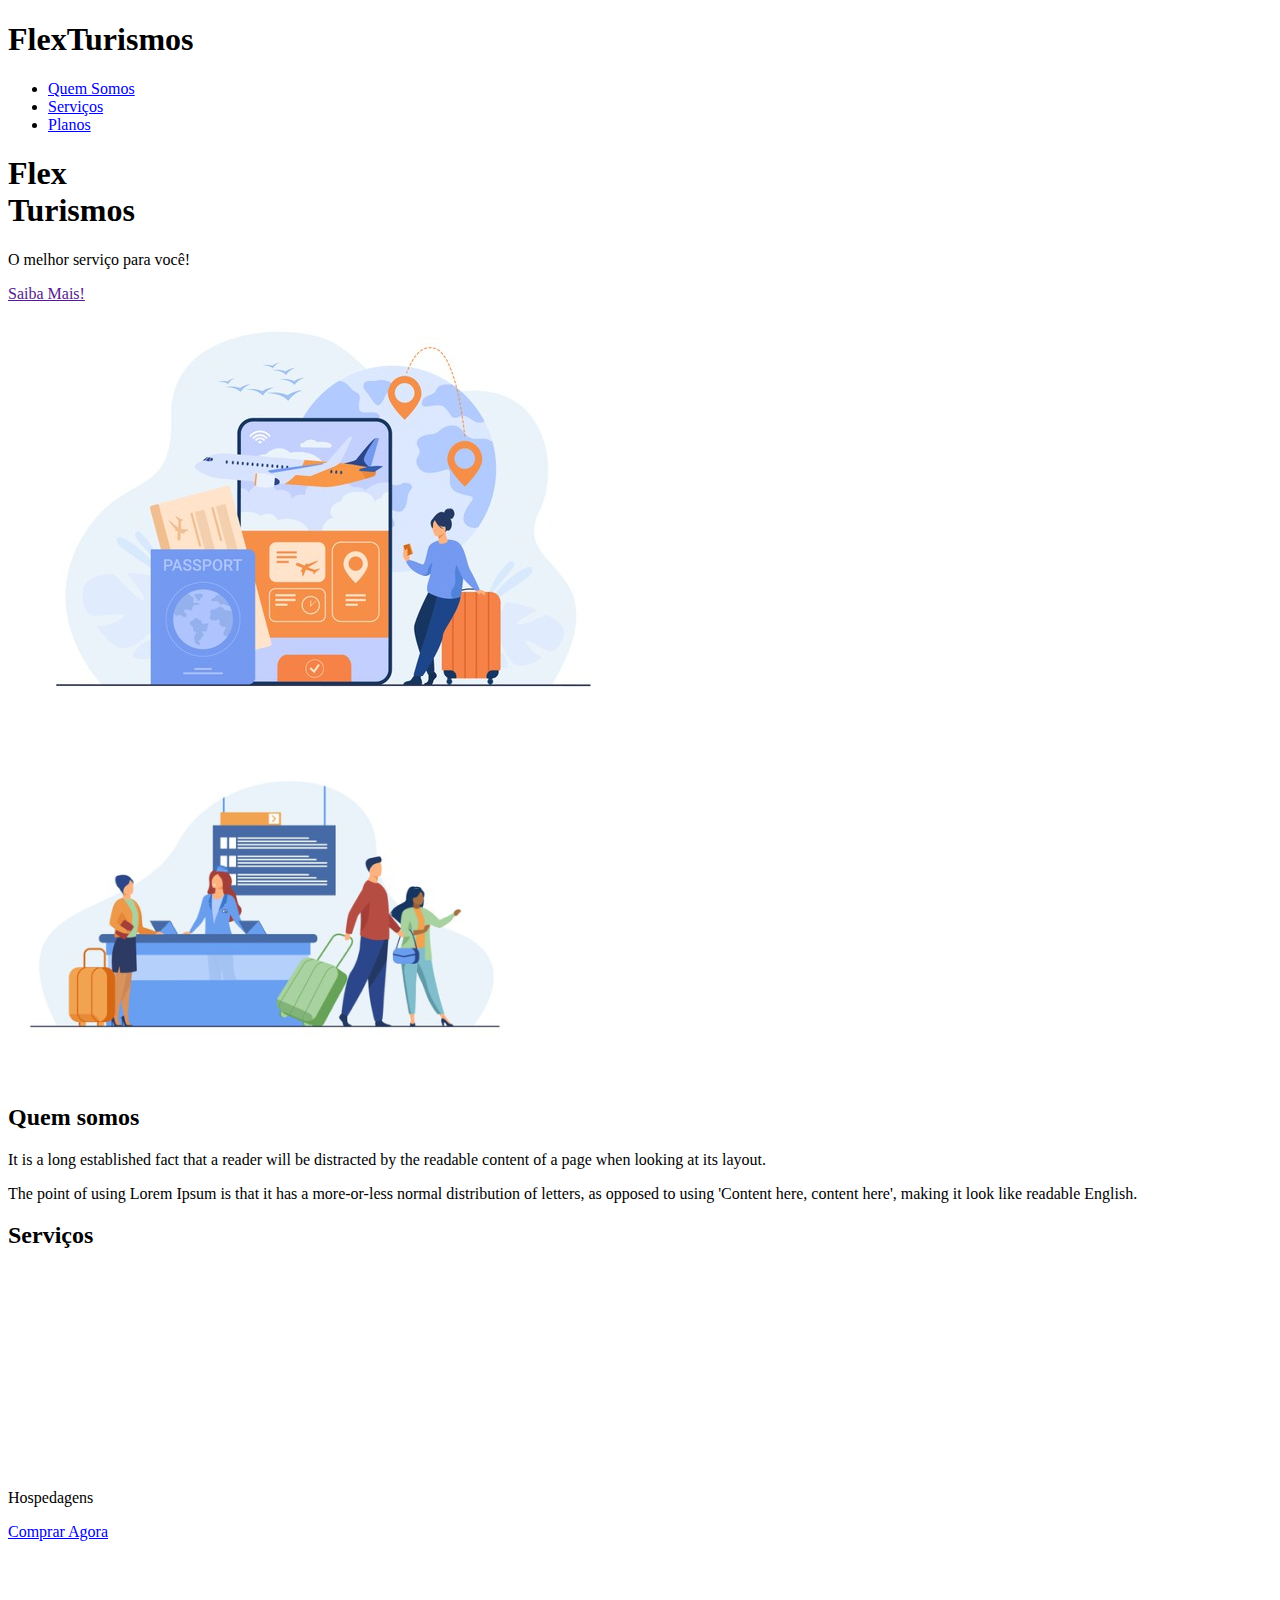
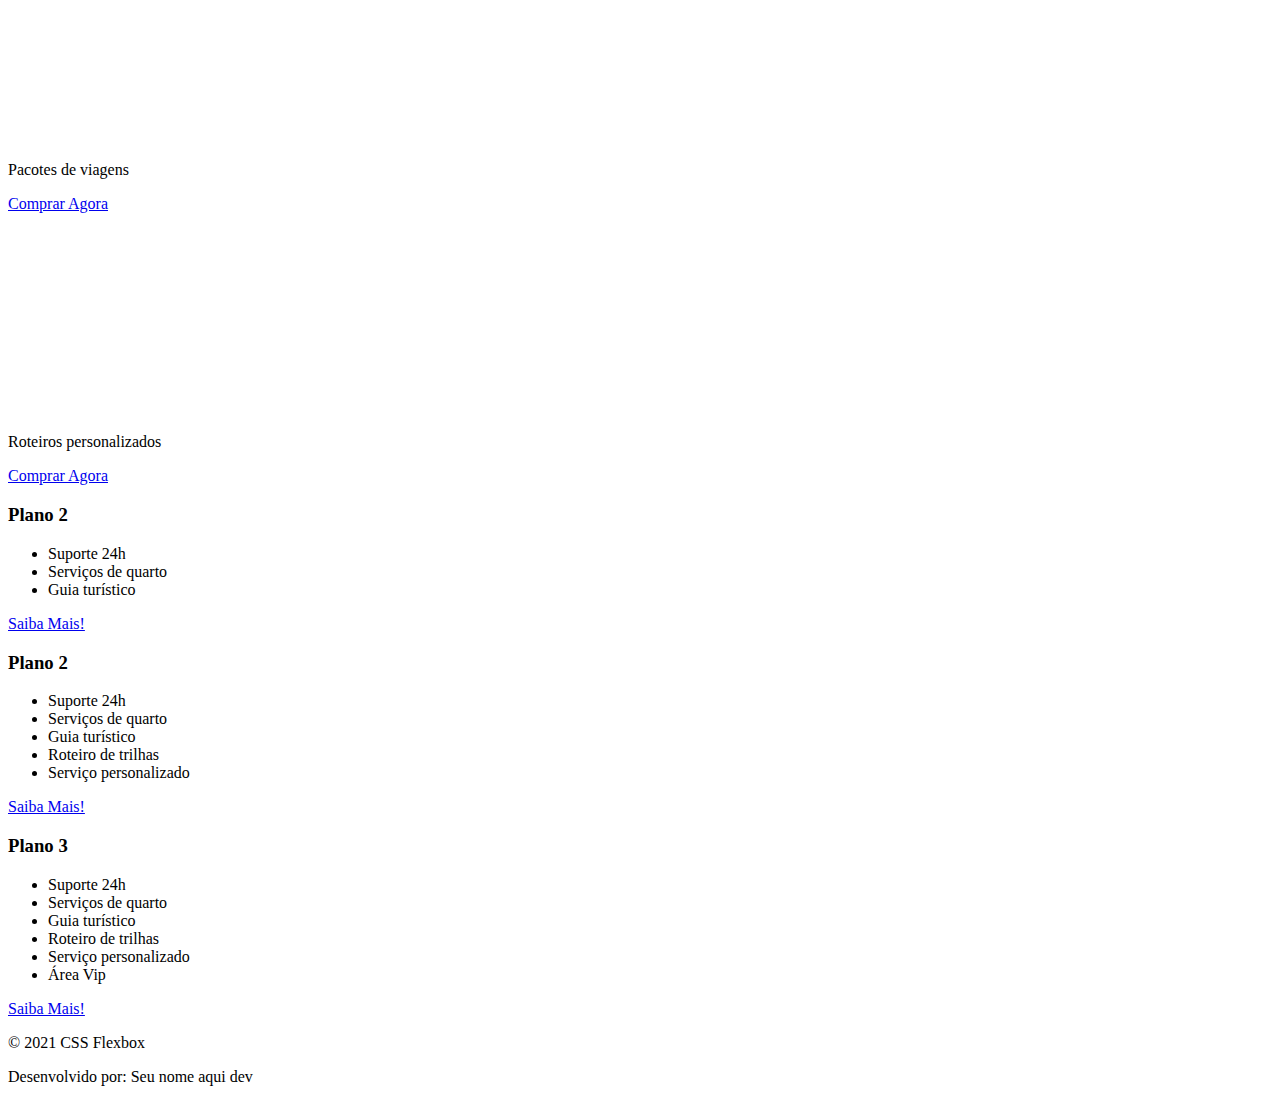
==== flex-projeto/index.html @ e9f2033e "subindo arquivos" ====
<!DOCTYPE html>
<html lang="pt-br">
<head>
    <meta charset="UTF-8">
    <meta name="viewport" content="width=device-width, initial-scale=1.0">
    <title>Flex Turismos</title>
    <link rel="stylesheet" href="./style.css">
</head>
<body>
    <header>
        <h1>FlexTurismos</h1>
        <ul>
            <li><a href="#quem-somos">Quem Somos</a></li>
            <li><a href="#servicos">Serviços</a></li>
            <li><a href="#planos">Planos</a></li>
        </ul>
    </header>

    <div>
        <div>
            <h1>Flex <br>Turismos</h1>
            <p>O melhor serviço para você!</p>
            <a href="">Saiba Mais!</a>
        </div>

        <div>
            <div><img src="./images/0-main.png" alt="banner de apresentação"></div>
        </div>
    </div>

    <div>
        <div>
            <img src="./images/1-quem-somos.png" alt="balcão de atendimento">
        </div>

        <div>
            <h2>Quem somos</h2>
            <p>It is a long established fact that a reader will be distracted by the readable content of a page when looking at its layout. </p>
            <p>The point of using Lorem Ipsum is that it has a more-or-less normal distribution of letters, as opposed to using 'Content here, content here', making it look like readable English.</p>
        </div>
    </div>

    <div>
        <div>
            <h2>Serviços</h2>
        </div>

        <div>
            <div>
                <div><img src="./images/icon-2.png" alt="hospedagens"></div>
                <p>Hospedagens</p>
                <a href="#">Comprar Agora</a>
            </div>

            <div>
               <div><img src="./images/icon-1.png" alt="pacote de viagens"></div>
               <p>Pacotes de viagens</p>
               <a href="#">Comprar Agora</a>
            </div>

            <div>
                <div><img src="./images/icon-3.png" alt="roteiros personalizados"></div>
                <p>Roteiros personalizados</p>
                <a href="#">Comprar Agora</a>
            </div>

        </div>
    </div>

    <div>

        <div>
            <h3>Plano 2</h3>
            <ul>
                <li>Suporte 24h</li>
                <li>Serviços de quarto</li>
                <li>Guia turístico</li>
            </ul>
            <a href="#">Saiba Mais!</a>
        </div>

        <div>
            <h3>Plano 2</h3>
            <ul>
                <li>Suporte 24h</li>
                <li>Serviços de quarto</li>
                <li>Guia turístico</li>
                <li>Roteiro de trilhas</li>
                <li>Serviço personalizado</li>
            </ul>
            <a href="#">Saiba Mais!</a>
        </div>

        <div>
            <h3>Plano 3</h3>
            <ul>
                <li>Suporte 24h</li>
                <li>Serviços de quarto</li>
                <li>Guia turístico</li>
                <li>Roteiro de trilhas</li>
                <li>Serviço personalizado</li>
                <li>Área Vip</li>
            </ul>
            <a href="#">Saiba Mais!</a>
        </div>
    </div>

    <footer>
        <p>&copy; 2021 CSS Flexbox</p>
        <p>Desenvolvido por: Seu nome aqui dev</p>
    </footer>
</body>
</html>
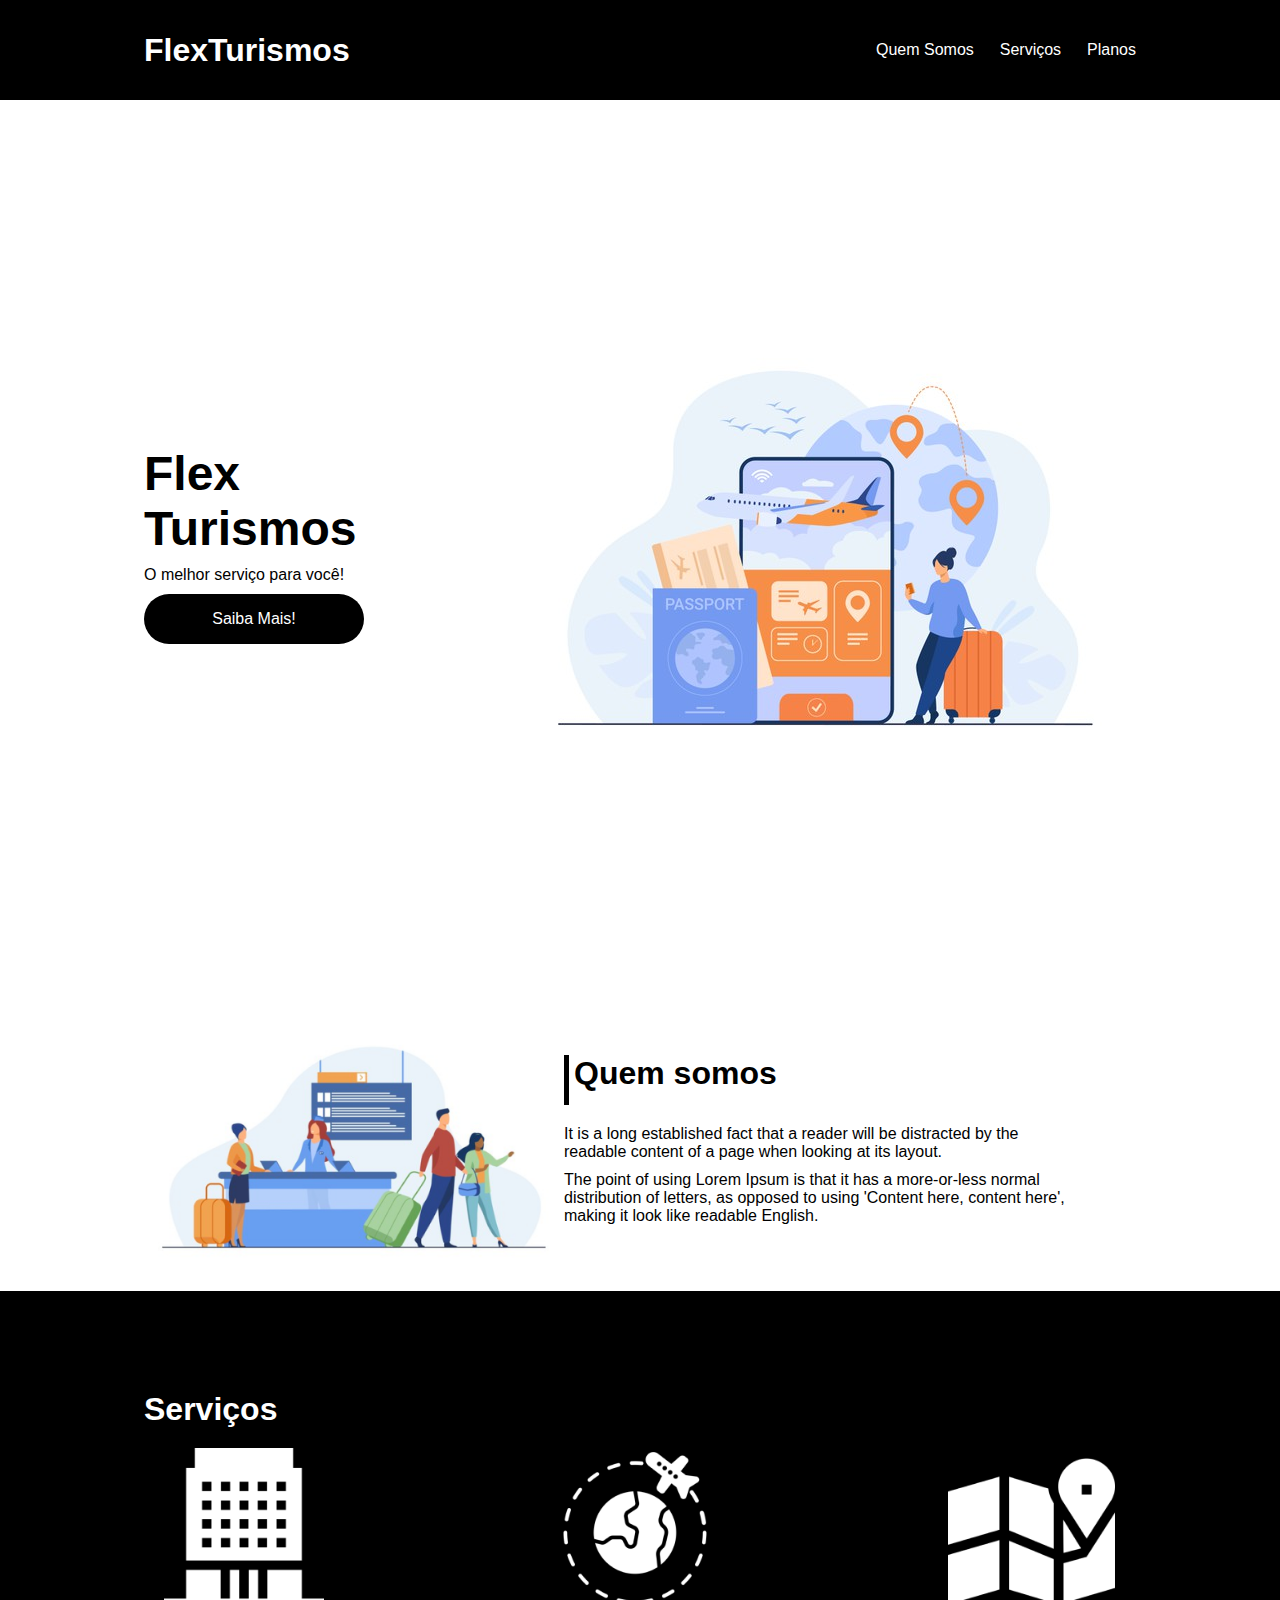
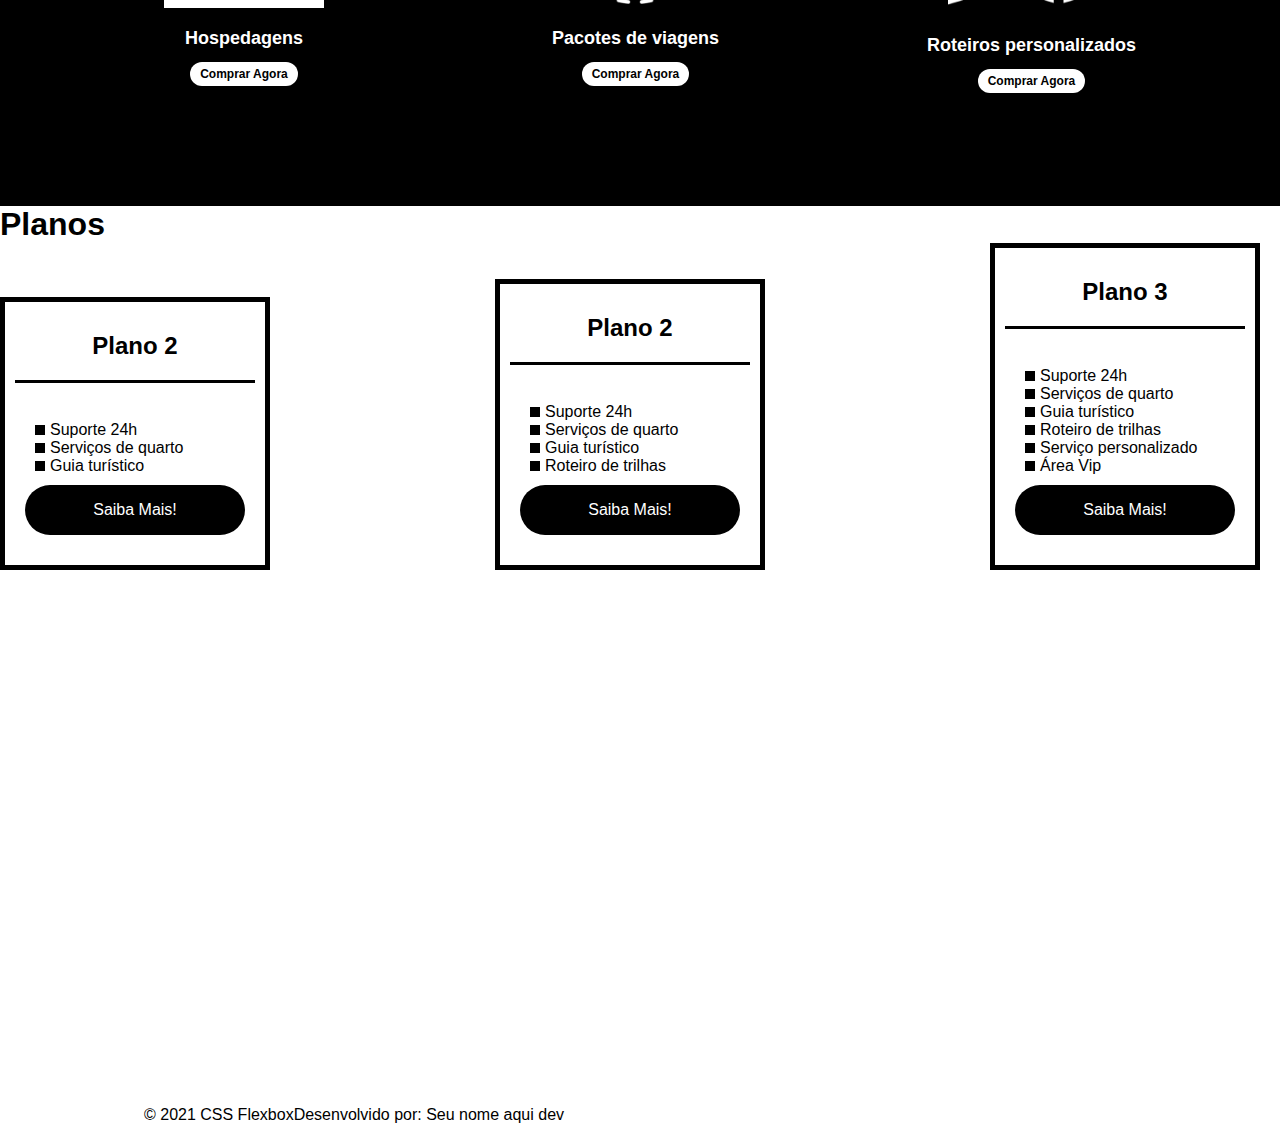
==== commit e410c867: "subindo arquivos" ====
--- a/flex-projeto/index.html
+++ b/flex-projeto/index.html
@@ -4,23 +4,26 @@
     <meta charset="UTF-8">
     <meta name="viewport" content="width=device-width, initial-scale=1.0">
     <title>Flex Turismos</title>
-    <link rel="stylesheet" href="./style.css">
+    <link rel="stylesheet" href="/flex-projeto/style.css">
 </head>
 <body>
     <header>
-        <h1>FlexTurismos</h1>
-        <ul>
+        <div class="flex-container menu">
+      <div>  <h1>FlexTurismos</h1></div>
+        <ul class="list-items">
             <li><a href="#quem-somos">Quem Somos</a></li>
             <li><a href="#servicos">Serviços</a></li>
             <li><a href="#planos">Planos</a></li>
+        </div>
         </ul>
+        
     </header>
 
-    <div>
-        <div>
+    <div class="flex-container apresentacao">
+        <div class="texto-apresentacao">
             <h1>Flex <br>Turismos</h1>
             <p>O melhor serviço para você!</p>
-            <a href="">Saiba Mais!</a>
+            <a class="btn" href="">Saiba Mais!</a>
         </div>
 
         <div>
@@ -28,71 +31,76 @@
         </div>
     </div>
 
-    <div>
-        <div>
-            <img src="./images/1-quem-somos.png" alt="balcão de atendimento">
-        </div>
-
+    <div class="flex-container" id="quem-somos">
+        
         <div>
             <h2>Quem somos</h2>
             <p>It is a long established fact that a reader will be distracted by the readable content of a page when looking at its layout. </p>
             <p>The point of using Lorem Ipsum is that it has a more-or-less normal distribution of letters, as opposed to using 'Content here, content here', making it look like readable English.</p>
         </div>
+        <div>
+            <img src="./images/1-quem-somos.png" alt="balcão de atendimento">
+        </div>
     </div>
-
-    <div>
+ <div class="container-externo">
+    <div class="flex-container" id="servicos">
         <div>
             <h2>Serviços</h2>
         </div>
 
-        <div>
-            <div>
+        <div class="list-servicos">
+            <div class="item-servico">
                 <div><img src="./images/icon-2.png" alt="hospedagens"></div>
                 <p>Hospedagens</p>
                 <a href="#">Comprar Agora</a>
             </div>
 
-            <div>
+            <div class="item-servico">
                <div><img src="./images/icon-1.png" alt="pacote de viagens"></div>
                <p>Pacotes de viagens</p>
                <a href="#">Comprar Agora</a>
             </div>
 
-            <div>
+            <div class="item-servico">
                 <div><img src="./images/icon-3.png" alt="roteiros personalizados"></div>
                 <p>Roteiros personalizados</p>
                 <a href="#">Comprar Agora</a>
             </div>
-
+        </div>
         </div>
     </div>
 
-    <div>
-
-        <div>
+    <div class="flex-cocntainer" id="planos">
+        <div><h2>Planos</h2></div>
+    <div class="list-planos">
+        
+        <div class="item-plano">
             <h3>Plano 2</h3>
+            <br>
             <ul>
                 <li>Suporte 24h</li>
                 <li>Serviços de quarto</li>
                 <li>Guia turístico</li>
             </ul>
-            <a href="#">Saiba Mais!</a>
+            <a class="btn" href="#">Saiba Mais!</a>
         </div>
 
-        <div>
+        <div class="item-plano">
             <h3>Plano 2</h3>
+            <br>
             <ul>
                 <li>Suporte 24h</li>
                 <li>Serviços de quarto</li>
                 <li>Guia turístico</li>
                 <li>Roteiro de trilhas</li>
-                <li>Serviço personalizado</li>
+             
             </ul>
-            <a href="#">Saiba Mais!</a>
+            <a  class="btn" href="#">Saiba Mais!</a>
         </div>
 
-        <div>
+        <div class="item-plano">
             <h3>Plano 3</h3>
+            <br>
             <ul>
                 <li>Suporte 24h</li>
                 <li>Serviços de quarto</li>
@@ -101,11 +109,12 @@
                 <li>Serviço personalizado</li>
                 <li>Área Vip</li>
             </ul>
-            <a href="#">Saiba Mais!</a>
+            <a class="btn" href="#">Saiba Mais!</a>
         </div>
     </div>
+    </div>
 
-    <footer>
+    <footer class="flex-container">
         <p>&copy; 2021 CSS Flexbox</p>
         <p>Desenvolvido por: Seu nome aqui dev</p>
     </footer>
--- a/flex-projeto/style.css
+++ b/flex-projeto/style.css
@@ -0,0 +1,199 @@
+* {
+    margin: 0;
+    padding: 0;
+    font-family: 'Open Sans', sans-serif;
+}
+ul {
+    list-style: none;
+    margin: 0;
+    padding: 0;
+}
+ul li a {
+    text-decoration: none;
+}
+div img {
+    display: block;
+    width: 100%;
+}
+.flex-container {
+    display: flex;
+    max-width: 992px;
+    margin: auto;
+    width: 100%;
+}
+header {
+    background: black;
+    height: 100px;
+    display: flex;
+    align-items: center;
+    color: white;
+}
+header .list-items {
+    display: flex;
+    max-width: 260px;
+    width: 100%;
+    justify-content: space-between;
+    align-items: center;
+    color: white;
+}
+.list-items li a {
+    color: white;
+}
+header .menu {
+    justify-content: space-between;
+}
+.apresentacao {
+    height: 100vh;
+    align-items: center;
+    justify-content: space-between;
+}
+.apresentacao .texto-apresentacao {
+    min-height: 200px;
+}
+.texto-apresentacao h1 {
+    color: black;
+    font-size: 48px;
+    margin-bottom: 10px;
+}
+.btn  {
+    background: black;
+    color: white;
+    text-align: center;
+    border-radius: 30px;
+    width: 220px;
+    display: block;
+    text-decoration: none;
+    height: 50px;
+    line-height: 50px;
+    margin: 10px 0 10px 0;
+
+}
+#quem-somos {
+    flex-direction: row-reverse;
+    align-items: center;
+    justify-content: space-between;
+}
+#quem-somos h2 {
+    font-size: 32px;
+    color: black;
+    display: flex;
+    margin-bottom: 20px;
+}
+#quem-somos h2::before {
+   content: '';
+   height: 50px;
+   width: 5px;
+   margin-right: 5px;
+   background: black;
+   position: relative;
+}
+#quem-somos p{
+    margin-bottom: 10px;
+    width: 90%;
+}
+#quem-somos img{
+    min-width: 420px;
+}
+.container-externo {
+    background: black;
+    width: 100%;
+}
+#servicos {
+    flex-direction: column;
+    padding: 100px 0;
+    padding-bottom: 100px;
+}
+#servicos h2{
+  color: white;
+  font-size: 32px;
+  margin-bottom: 20px;
+}
+.list-servicos {
+    display: flex;
+    justify-content: space-between;
+}
+.list-servicos .item-servico {
+    text-align: center;
+}
+.item-servico a {
+    width: 220px;
+    background: white;
+    border-radius: 30px;
+    height: 50px;
+    text-align: center;
+    margin-top: 20px;
+    line-height: 50px;
+    padding: 5px 10px;
+    color: black;
+    font-size: 12px;
+    text-decoration: none;
+    font-weight: 700;
+
+
+}
+.item-servico p{
+  font-weight: 700;
+  font-size: 18px;
+  color: white;
+  margin-top: 20px;
+}
+.item-servico img {
+    width: 80%;
+    margin: auto;
+}
+#planos {
+    flex-direction: column;
+    min-height: 100vh;
+
+}
+#planos h2{
+    font-size: 32px;
+}
+.list-planos{
+    display: flex;
+    align-items: flex-end;
+    justify-content: space-between;
+}
+.item-plano {
+    flex: 1;
+    border: 5px solid black;
+    margin-right: 20px;
+    padding: 10px;
+    max-width: 240px;
+}
+.item-plano .btn{
+ margin: auto;
+ margin-bottom: 20px;
+}
+.item-plano h3 {
+    font-size: 24px;
+    display: flex;
+    flex-direction: column;
+    text-align: center;
+    margin-top: 20px;
+}
+.item-plano h3::after {
+    content: '';
+    background: black;
+    width: 100%;
+    height: 3px;
+    margin-top: 20px;
+    margin-bottom: 10px;
+}
+.item-plano ul {
+    padding: 10px 20px;
+    display: flex;
+    flex-direction: column;
+}
+.item-plano ul li {
+    display: flex;
+    flex-wrap: nowrap;
+    align-items: center;
+}
+.item-plano ul li::before {
+   content: '';
+   width: 10px;
+   height: 10px;
+   background: black;
+   margin-right: 5px;
+}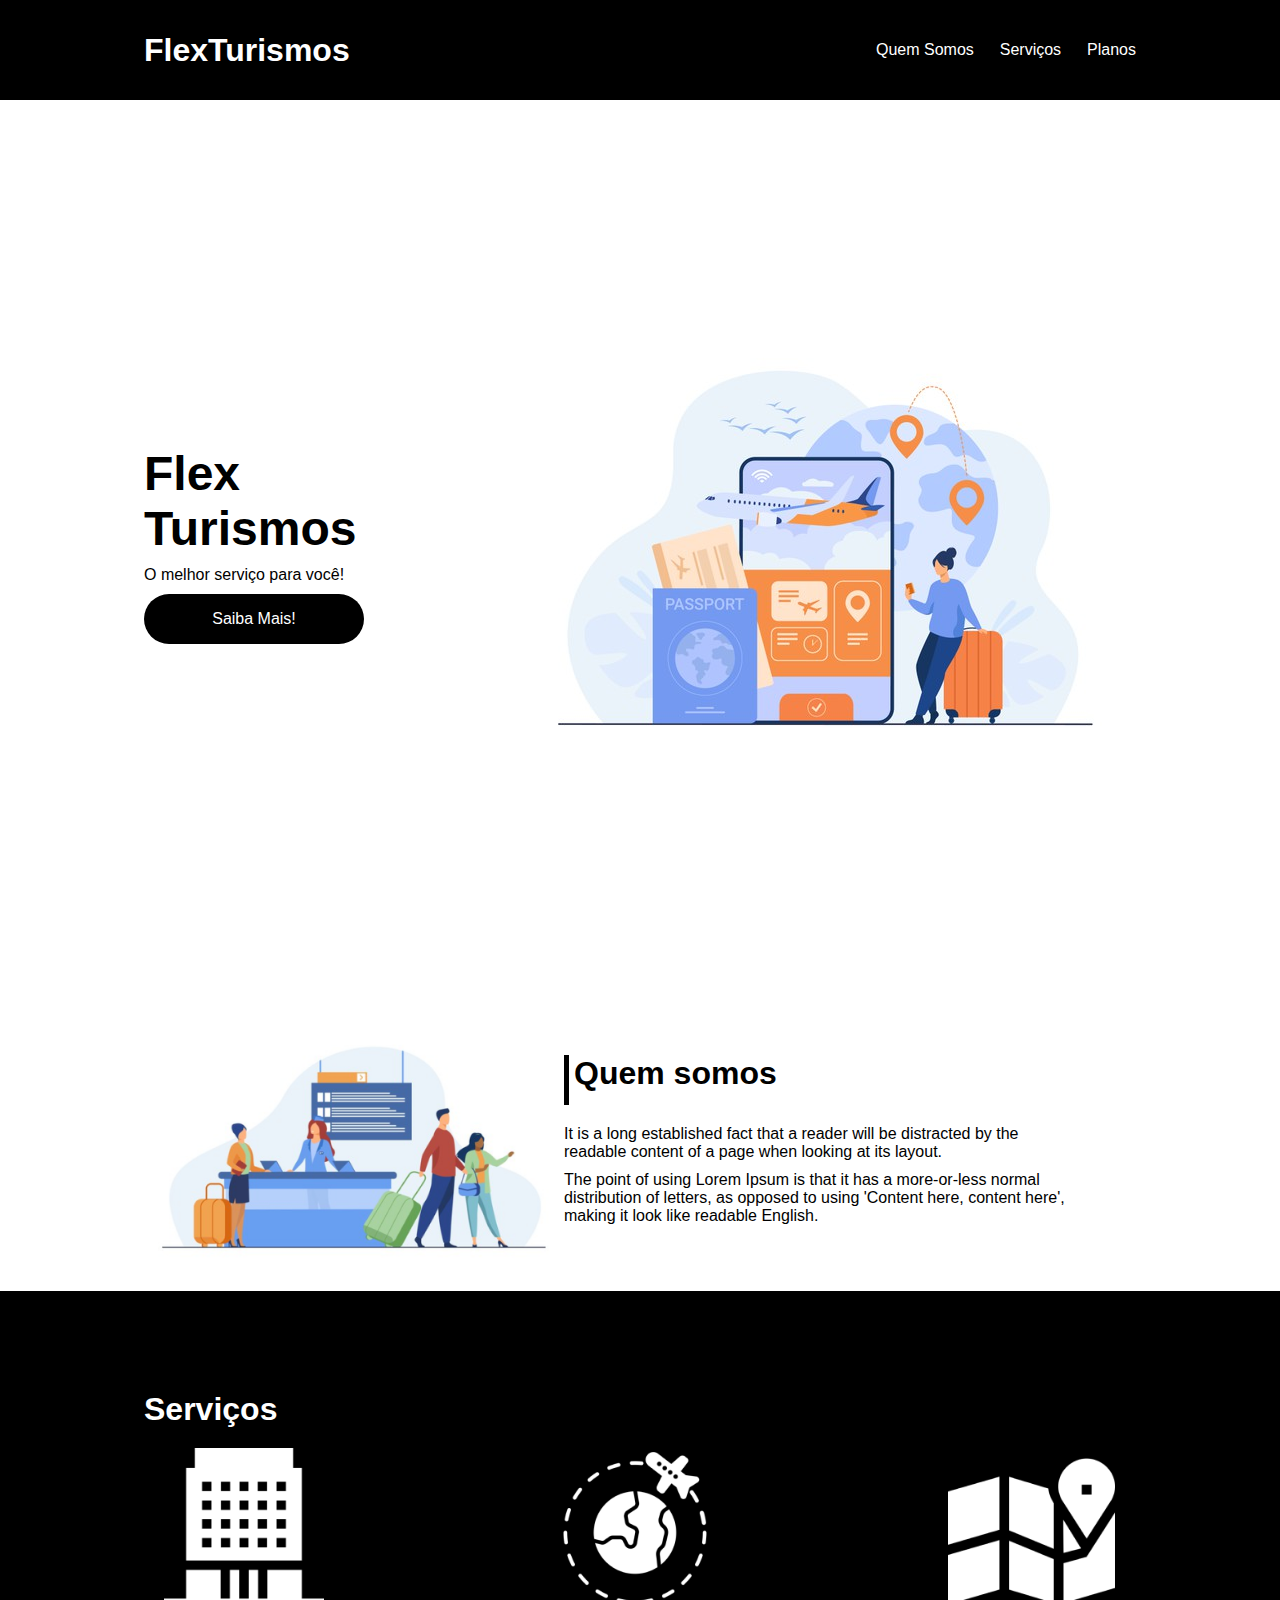
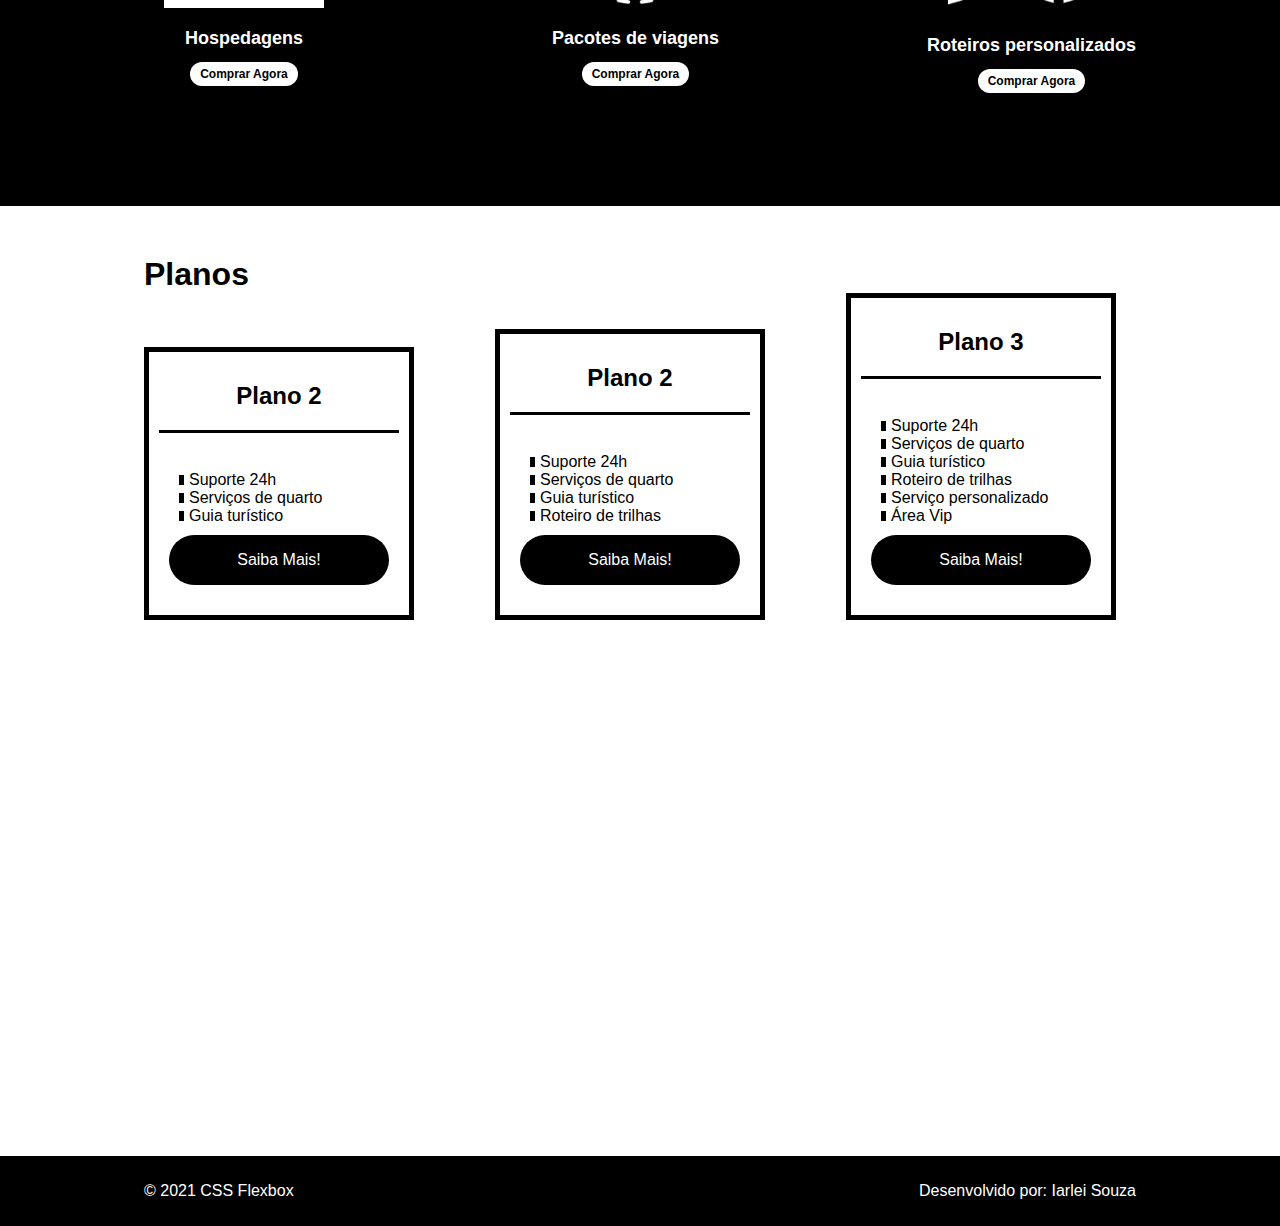
==== commit 815c4997: "subindo arquivos" ====
--- a/flex-projeto/index.html
+++ b/flex-projeto/index.html
@@ -70,7 +70,7 @@
         </div>
     </div>
 
-    <div class="flex-cocntainer" id="planos">
+    <div class="flex-container" id="planos">
         <div><h2>Planos</h2></div>
     <div class="list-planos">
         
@@ -114,9 +114,11 @@
     </div>
     </div>
 
-    <footer class="flex-container">
+    <footer>
+        <div class="flex-container footer">
         <p>&copy; 2021 CSS Flexbox</p>
-        <p>Desenvolvido por: Seu nome aqui dev</p>
+        <p>Desenvolvido por: Iarlei Souza</p>
+    </div>
     </footer>
 </body>
 </html>--- a/flex-projeto/style.css
+++ b/flex-projeto/style.css
@@ -20,6 +20,8 @@
     max-width: 992px;
     margin: auto;
     width: 100%;
+    min-width: 320px;
+    
 }
 header {
     background: black;
@@ -144,6 +146,7 @@
 #planos {
     flex-direction: column;
     min-height: 100vh;
+    padding-top: 50px;
 
 }
 #planos h2{
@@ -192,8 +195,55 @@
 }
 .item-plano ul li::before {
    content: '';
-   width: 10px;
+   width: 5px;
    height: 10px;
    background: black;
    margin-right: 5px;
+}
+footer {
+    background: black;
+    height: 70px;
+    display: flex;
+    align-items: center;
+
+}
+footer .footer {
+    justify-content: space-between;
+    color: white;
+}
+
+/* mobile */
+@media(max-width: 992px){
+    .flex-container{
+        flex-direction: column;
+    }
+    .apresentacao {
+        flex-direction: column-reverse;
+    }
+    .apresentacao .texto-apresentacao {
+        width: 100%;
+    }
+    #quem-somos {
+        flex-direction: column-reverse;
+    }
+    #quem-somos img {
+        min-width: 320px;
+        margin: auto;
+    }
+    .list-servicos{
+        flex-direction: column;
+    }
+    .item-servico img{
+        width: 50%;
+        margin: auto;
+    }
+    .list-planos {
+        flex-direction: column;
+        align-items: flex-start;
+    }
+    .list-planos .item-plano {
+        max-width: 90%;
+        margin: auto;
+        width: 100%;
+    }
 }